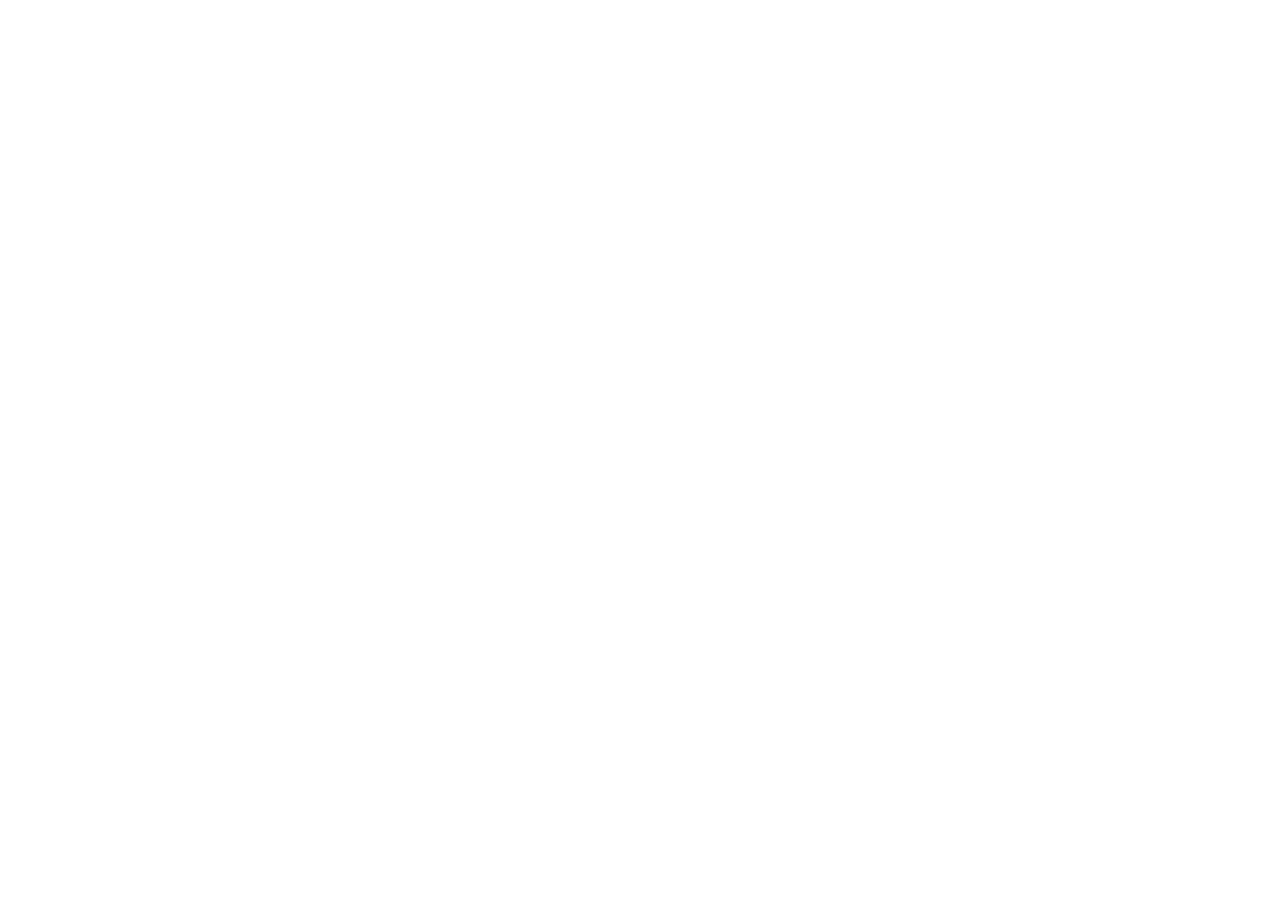
==== details.html @ 30d6a343 "finalizacion" ====
<!DOCTYPE html>
<html lang="en">
<head>
    <meta charset="UTF-8">
    <meta name="viewport" content="width=device-width, initial-scale=1.0">
    <title>Document</title>
</head>
<body>
    
</body>
</html>
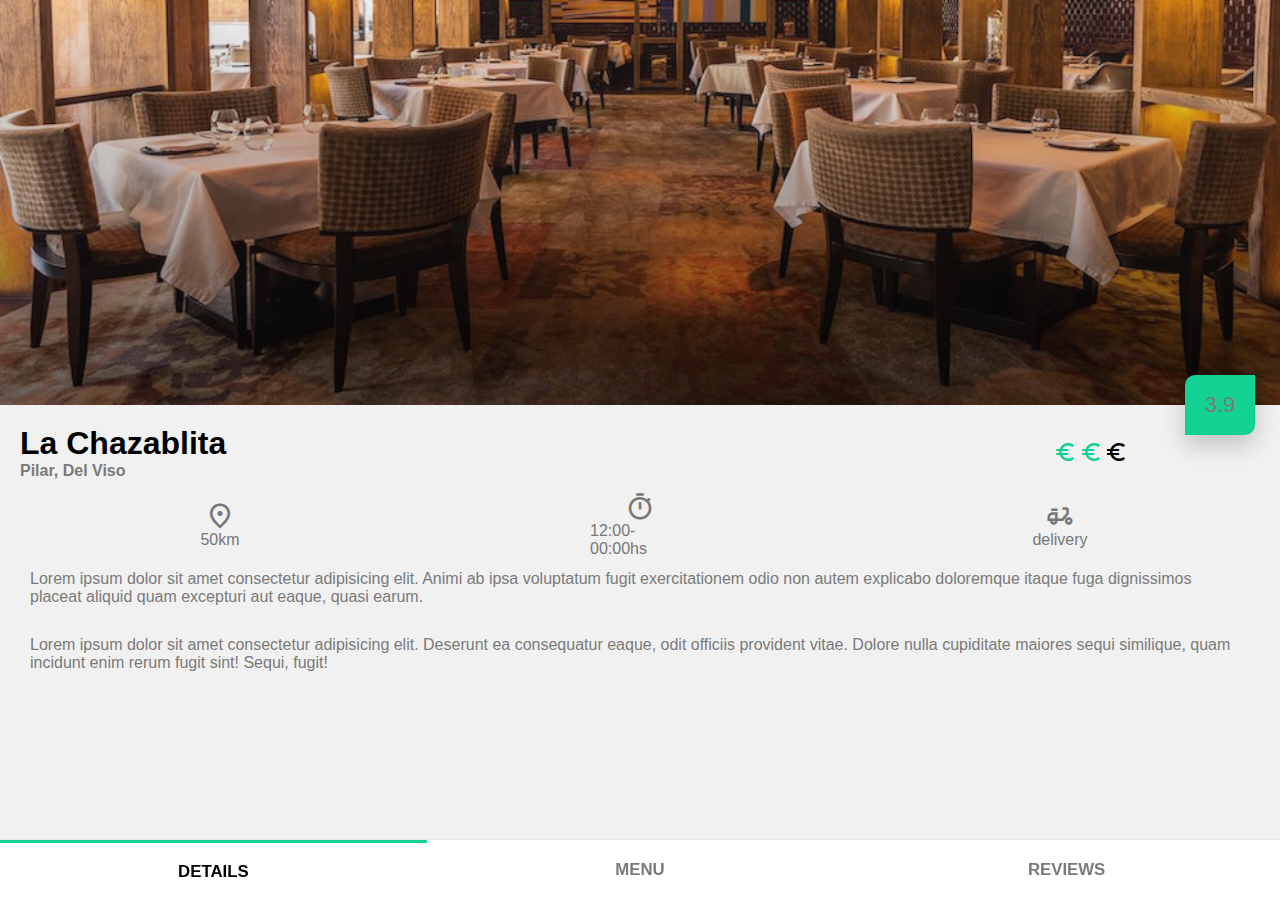
==== commit 89805f4d: "ultimos archivos creados" ====
--- a/details.html
+++ b/details.html
@@ -1,11 +1,62 @@
 <!DOCTYPE html>
 <html lang="en">
 <head>
-    <meta charset="UTF-8">
-    <meta name="viewport" content="width=device-width, initial-scale=1.0">
-    <title>Document</title>
+  <meta charset="UTF-8">
+  <meta name="viewport" content="width=device-width, initial-scale=1.0">
+  <link rel="stylesheet" href="css/material-icons.css">
+  <link rel="stylesheet" href="css/style.css">
+  <link rel="stylesheet" href="css/style-details.css">
+  <title>MorfiHub</title>
 </head>
 <body>
-    
+  <header>
+    <section class="portada"></section>
+  </header>
+  <main class="details">
+    <section class="flex">
+      <div class="resto-title">
+        <h1>La Chazablita</h1>
+        <h4>Pilar, Del Viso</h4>
+      </div>
+      <div class="resto-price">
+        <span class="icons selected">euro_symbol</span>
+        <span class="icons selected">euro_symbol</span>
+        <span class="icons">euro_symbol</span>
+      </div>
+      <div class="resto-puntaje">3.9</div>
+    </section>
+    <section>
+      <ul class="categorias flex">
+        <li class="btn_cat">
+          <i class="icons">fmd_good</i>
+          50km
+        </li>
+        <li class="btn_cat">
+          <i class="icons">timer</i>
+          12:00-00:00hs
+        </li>
+        <li class="btn_cat">
+          <i class="icons">delivery_dining</i>
+          delivery
+        </li>
+      </ul>
+      <p>
+        Lorem ipsum dolor sit amet consectetur adipisicing elit. Animi ab ipsa voluptatum fugit exercitationem odio non autem explicabo doloremque itaque fuga dignissimos placeat aliquid quam excepturi aut eaque, quasi earum.
+      </p>
+      <p>
+        Lorem ipsum dolor sit amet consectetur adipisicing elit. Deserunt ea consequatur eaque, odit officiis provident vitae. Dolore nulla cupiditate maiores sequi similique, quam incidunt enim rerum fugit sint! Sequi, fugit!
+      </p>
+    </section>
+  </main>
+  <nav class="flex">
+    <a href="#" class="flex actual">DETAILS</a>
+    <a href="./menu.html" class="flex">MENU</a>
+    <a href="./reviews.html" class="flex">REVIEWS</a>
+  </nav>
+  <!-- <nav class="flex">
+    <button class="actual">DETAILS</button>
+    <button>MENU</button>
+    <button>REVIEWS</button>
+  </nav> -->
 </body>
 </html>--- a/css/material-icons.css
+++ b/css/material-icons.css
@@ -0,0 +1,23 @@
+/* fallback */
+@font-face {
+  font-family: 'Material Icons Outlined';
+  font-style: normal;
+  font-weight: 400;
+  src: url(../fonts/gok-H7zzDkdnRel8-DQ6KAXJ69wP1tGnf4ZGhUce.woff2) format('woff2');
+}
+
+.icons{
+  font-family: 'Material Icons Outlined';
+  font-weight: normal;
+  font-style: normal;
+  font-size: 24px;
+  line-height: 1;
+  letter-spacing: normal;
+  text-transform: none;
+  display: inline-block;
+  white-space: nowrap;
+  word-wrap: normal;
+  direction: ltr;
+  --webkit-font-feature-settings: 'liga';
+  --webkit-font-smoothing: antialiased;
+}--- a/css/style.css
+++ b/css/style.css
@@ -0,0 +1,232 @@
+*{
+  margin: 0;
+  padding: 0;
+  box-sizing: border-box;
+  list-style: none;
+  font-family: sans-serif;
+  text-decoration: none;
+}
+:root{
+  --morfiGreen:rgb(19, 209, 146);
+  --morfiGray:rgb(122, 122, 122);
+  --morfiWhite: #f1f1f1;
+  --morfiBlackLight:rgba(35, 35, 35, 0.1);
+}
+body{
+  height: 100vh;
+  width: 100%;
+  background-color: var(--morfiWhite);
+  color:white;
+  font-family: system-ui, -apple-system, BlinkMacSystemFont, 'Segoe UI', Roboto, Oxygen, Ubuntu, Cantarell, 'Open Sans', 'Helvetica Neue', sans-serif;
+}
+.f30{
+  font-size: 25pt !important;
+}
+header{
+  height: 60%;
+  width: 100%;
+  background-image: url(../img/MorfiHub.jpg);
+  background-position: bottom;
+  background-size: cover;
+  .portada{
+    height: 70%;
+    width: 100%;
+    position: relative;
+    background: linear-gradient(180deg, rgba(241, 241, 241, 0.068), rgba(0, 0, 0, 0.486));
+  }
+  .saludo{
+    position: absolute;
+    bottom: 25px;
+    left: 5%;
+  }
+}
+.categorias{
+  height: 30%;
+  width: 100%;
+  background-color:var(--morfiWhite);
+  padding: 35px;
+  justify-content: space-between;
+  gap: 20px;
+  overflow: hidden;
+  overflow-x: scroll;
+  .btn_cat{
+    height: 70px;
+    flex: 0 0 100px;
+    background-color:var(--morfiWhite);
+    display: flex;
+    flex-direction: column;
+    justify-content: center;
+    align-items: center;
+    font-size: 1,2em;
+    color:rgb(119, 119, 119);
+    span,i{
+      font-size: 30px;
+    }
+  }
+  a:link{
+    color:var(--morfiGray);
+  }
+  a:visited{
+    color:var(--morfiGreen);
+  }
+  a:hover{
+    color:black;
+  }
+  a:active{
+    text-shadow: 0px 0px 10px black;
+  }
+}
+::-webkit-scrollbar{
+  height:6px;
+  width:0;
+}
+::-webkit-scrollbar-track{
+  background-color: var(--morfiWhite);
+}
+::-webkit-scrollbar-thumb{
+  border-radius:3px;
+  background-color: var(--morfiWhite);
+} 
+::-webkit-scrollbar-thumb:hover{
+  background-color: aquamarine;
+}
+::-webkit-scrollbar-thumb:active{
+  background-color: var(--morfiGreen);
+}
+.buscador{
+  position: absolute;
+  bottom: -20px;
+  right: 5%;
+  left: 5%;
+  height: 40px;
+  width: 90%;
+  margin: auto;
+  background-color: var(--morfiWhite);
+  display:flex;
+  box-shadow: 0px 10px 20px 0px rgba(0, 0, 0, 0.300);
+  overflow: hidden;
+  .icono{
+    height: 100%;
+    width: 40px;
+    background-color:var(--morfiGreen);
+    display: grid;
+    place-items: center;
+    i{
+      font-size: 150%;
+    }
+  }
+  input[type=search]{
+    border:none;
+    outline: none;
+    padding: 2px;
+    width: calc(100% - 80px);
+    background-color: var(--morfiWhite);
+    margin-left: 7px;
+  }
+  input[type=submit]{
+    border:none;
+    width: 40px;
+    background-color: var(--morfiWhite);
+    right: 0;
+    cursor: pointer;
+    transition: all 0.5s ease-in-out;
+    color:rgb(56, 56, 56);
+  }
+  input[type=submit]:hover{
+    transform: scale(120%);
+  }
+}
+.flex{
+  display: flex;
+}
+main{
+  padding: 20px;
+  section.productos{
+    height: 600px auto;
+    width: 100%;
+    color:#1f1f1f;
+    div.text{
+      height: 30px;
+      color:var(--morfiGray);
+    }
+    .wrap{
+      position: relative;
+      display:flex;
+      flex-wrap: wrap;
+      gap:10px;
+    }
+    article.restaurantes,a.restaurantes{
+      height: 130px;
+      min-height: 130px;
+      width: calc(50% - 5px);
+      min-width: 350px;
+      background-image: url(../img/chazaresto.png);
+      background-position:left;
+      background-size: cover;
+      box-shadow: 0px 10px 20px 0px rgba(0, 0, 0, 0.300);
+      border-radius: 10px 0 0 10px;
+      div.img{
+        height: 100%;
+        width: 40%;
+        position: relative;
+        padding: 10px;
+        div.distancia{
+          position: absolute;
+          right:9px;
+          color: rgb(214, 214, 214);
+        }
+      }
+      div.descripcion{
+        height: 100%;
+        width: 60%;
+        background-color: var(--morfiWhite);
+        border-radius: 0 0 0 15px;
+        padding: 15px;
+        position:relative;
+        color: rgb(167, 167, 167);
+        div{
+          margin-bottom: 5px;
+        }
+        div.nombre{
+          font-size: 100%;
+          margin-bottom: 10px;
+        }
+        div.datos{
+          font-size: 80%;
+          margin-bottom: 15px;
+        }
+        div.valoracion{
+          div.estrellas{
+            margin-right: auto;
+            font-size:13px;
+            span{
+              font-size:15px;
+            }
+          }
+          div.costo{
+            span{
+              font-size:15px;
+            }
+          }
+          .selected{
+            color:var(--morfiGreen);
+          }
+        }
+        div.puntaje{
+          position: absolute;
+          height:30px;
+          width: 30px;
+          top: -5px;
+          right: -5px;
+          background-color:var(--morfiGreen);
+          border-radius: 10px 0 10px 0;
+          display: grid;
+          place-items: center;
+          box-shadow: 0px 10px 20px 0px rgba(0, 0, 0, 0.300);
+          color:white;
+          font-size: 12px;
+        }
+      }
+    }
+  }
+}--- a/css/style-details.css
+++ b/css/style-details.css
@@ -0,0 +1,243 @@
+header{
+  height:45%;
+  width:100%;
+  section.portada{
+    height:100%;
+    position:relative;
+  }
+  section.portada::after{
+    content:'';
+    position:absolute;
+    height:100%;
+    width:100%;
+    background: linear-gradient(180deg,rgba(7, 7, 7, 0.05),rgba(7, 7, 7, 0),rgba(22, 22, 22, 0.2));
+  }
+}
+main.details{
+  position:relative;
+  section{
+    color:var(--morfiGray);
+    .resto-title{
+      height: 20%;
+      width: 100%;
+      background-color: var(--morfiWhite);
+      h1{
+        color:black;
+        width:80%;
+      }
+      h4{
+        color:var(--morfiGray);
+      }
+    }
+    .resto-price{
+      color:black;
+      width:20%;
+      min-width:74px;
+      font-size:5px;
+      .selected{
+        color:var(--morfiGreen);
+      }
+    }
+    .resto-puntaje{
+      position: absolute;
+      top:-30px;
+      right:15px;
+      height:60px;
+      width:70px;
+      background-color:var(--morfiGreen);
+      border-radius: 10px 0 10px 0;
+      display: grid;
+      place-items: center;
+      box-shadow: 0px 10px 25px 0px rgba(0, 0, 0, 0.2);
+      font-size: 22px;
+      margin-right: 10px;
+    }
+    ul{
+      justify-content:space-around;
+      overflow-x:hidden;
+      padding:10px 0 0 0;
+    }
+    p{
+      padding:10px 20px 20px 10px;
+    }
+  }
+}
+main.menu{
+  padding:0;
+  section{
+    width:100%;
+    color:black;
+  }
+  section.resto-close{
+    height:60px;
+    box-shadow: 5px 10px 50px 0px rgba(0, 0, 0, 0.1);
+    position:sticky;
+    .icons{
+      position:absolute;
+      left:15px;
+    }
+    a:hover{
+      background-color:var(--morfiBlackLight);
+      border-radius: 50%;
+      box-shadow:0 0 4px 4px var(--morfiBlackLight);
+    }
+  }
+  section.options{
+    padding:5% 5% 75px 5%;
+    display: flex;
+    flex-wrap: wrap;
+    justify-content: space-between;
+    gap:20px;
+    .card{
+      height:100px;
+      max-width:400px;
+      min-width:300px;
+      .card-img{
+        height:100%;
+        width:30%;
+        background-image:url(../img/platos/plato2.jpg);
+        background-size: cover;
+        background-position:center;
+        position: relative;
+        .card-price{
+          position: absolute;
+          bottom:15%;
+          right:-5px;
+          padding:5px;
+          height:fit-content;
+          width:fit-content;
+          background-color:var(--morfiGreen);
+          border-radius: 10px 0 10px 0;
+          display: grid;
+          place-items: center;
+          box-shadow: 3px 3px 7px rgba(35, 35, 35, 0.5);
+          font-size: 13px;
+          margin-right: 10px; 
+          background-color:var(--morfiGreen);
+          color:white;
+        }
+      }
+      .plato2{
+        background-image:url(../img/platos/plato3.jpg);
+      }
+      .plato3{
+        background-image:url(../img/platos/plato4.jpg);
+      }
+      .plato4{
+        background-image:url(../img/platos/plato5.jpg);
+      }
+      .card-info{
+        height:100%;
+        width:70%;
+        h3{
+          height:50%;
+          width:100%;
+          padding-left:15px;
+          display: flex;
+          align-items: center;
+          font-weight: 200;
+        }
+        .card-name{
+          color:black;
+        }
+        .card-desc{
+          color:var(--morfiGray);
+        }
+      }
+    }
+  }
+}
+main.reviews{
+  section.options{
+    .card{
+      .card-img{
+        border-radius: 50%;
+        .card-stars{
+          position: absolute;
+          bottom:15%;
+          right:-5px;
+          padding:5px;
+          height:fit-content;
+          width:fit-content;
+          background-color:var(--morfiGreen);
+          border-radius: 10px 0 10px 0;
+          display: flex;
+          align-items: center;
+          justify-content: center;
+          box-shadow: 3px 3px 7px rgba(35, 35, 35, 0.5);
+          font-size: 13px;
+          margin-right: 10px; 
+          background-color:var(--morfiGreen);
+          color:white;
+          i.icons{
+            padding-left:3px;
+            font-size: 14px;
+          }
+        }
+      }
+      .user1{
+        background-image:url(../img/user/1.jpg);
+      }
+      .user2{
+        background-image:url(../img/user/2.jpg);
+      }
+      .user3{
+        background-image:url(../img/user/3.jpg);
+      }
+      .card-info{
+        .card-desc{
+          color:var(--morfiGray);
+          font-size: 90%;
+        }
+      }
+    }
+  }
+}
+nav{
+  background-color:white;
+  width:100%;
+  height:60px;
+  position:fixed;
+  bottom:0;
+  box-shadow: 0px 100px 1px 100px rgba(0, 0, 0, 0.2);
+  a{
+    flex: 0 0 33.33%;
+    height:100%;
+    border:0;
+    background-color:transparent!important;
+    cursor:pointer;
+    font-size: 105%;
+    color:var(--morfiGray);
+    text-transform:uppercase;
+    font-weight: 600;
+  }
+  a:hover,a.actual{
+    color:black;
+    border-top:3px solid var(--morfiGreen);
+  }
+  a.actual{
+    font-weight:700;
+  }
+  /* button{
+    flex: 0 0 33.33%;
+    border:0;
+    background-color:transparent!important;
+    cursor:pointer;
+    font-size: 105%;
+    color:var(--morfiGray);
+    text-transform:uppercase;
+  }
+  button:hover{
+    border-top:3px solid var(--morfiGreen);
+    color:black;
+  }
+  button.actual{
+    border-top:3px solid var(--morfiGreen);
+    color:black;
+  } */
+}
+.flex{
+  display: flex;
+  align-items: center;
+  justify-content: center;
+}